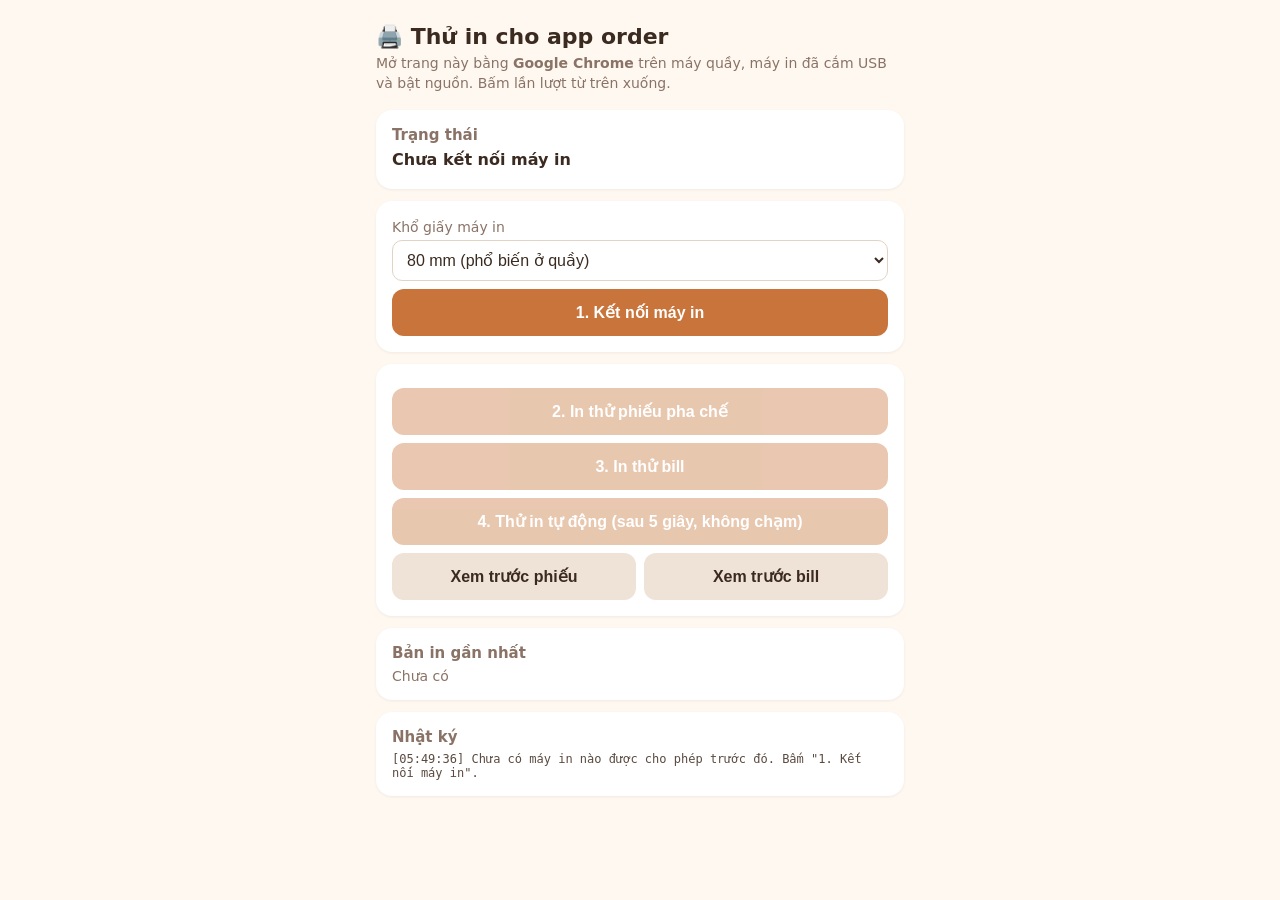
==== thu-in.html @ 134cb270 "Cập nhật app 23:12 27/11/26" ====
<!DOCTYPE html>
<html lang="vi">
<head>
<meta charset="utf-8">
<meta name="viewport" content="width=device-width, initial-scale=1">
<title>Thử in – App order</title>
<style>
  :root { --bg:#fff8f0; --card:#fff; --ink:#3b2a20; --muted:#8a7366; --accent:#c8743a; --ok:#2f8f5b; --err:#c0392b; }
  * { box-sizing: border-box; }
  body { margin:0; font-family: system-ui, -apple-system, "Segoe UI", Roboto, sans-serif; background:var(--bg); color:var(--ink); }
  main { max-width:560px; margin:0 auto; padding:20px 16px 40px; }
  h1 { font-size:22px; margin:4px 0; }
  p.sub { margin:0 0 16px; color:var(--muted); font-size:14px; line-height:1.45; }
  .card { background:var(--card); border-radius:16px; padding:16px; margin-bottom:12px; box-shadow:0 1px 3px rgba(0,0,0,.06); }
  .card h2 { font-size:15px; margin:0 0 6px; color:var(--muted); font-weight:600; }
  .status { font-weight:700; font-size:16px; }
  .status.ok { color:var(--ok); } .status.err { color:var(--err); }
  #devinfo { font-size:13px; color:var(--muted); margin-top:4px; }
  button { display:block; width:100%; padding:14px; margin:8px 0 0; border:0; border-radius:12px; font-size:16px; font-weight:600; background:var(--accent); color:#fff; }
  button.secondary { background:#efe2d6; color:var(--ink); }
  button:disabled { opacity:.4; }
  label { font-size:14px; color:var(--muted); }
  select { width:100%; padding:10px; font-size:16px; border-radius:10px; border:1px solid #e3d3c5; margin-top:4px; background:#fff; color:var(--ink); }
  #log { font-family: ui-monospace, Menlo, Consolas, monospace; font-size:12px; white-space:pre-wrap; color:#5b4a40; max-height:260px; overflow:auto; margin:0; }
  #preview canvas { width:100%; border:1px dashed #d9c6b5; border-radius:8px; margin-top:8px; background:#fff; }
  .row2 { display:flex; gap:8px; } .row2 button { flex:1; }
</style>
</head>
<body>
<main>
  <h1>🖨️ Thử in cho app order</h1>
  <p class="sub">Mở trang này bằng <b>Google Chrome</b> trên máy quầy, máy in đã cắm USB và bật nguồn. Bấm lần lượt từ trên xuống.</p>

  <div class="card">
    <h2>Trạng thái</h2>
    <div id="status" class="status">Đang kiểm tra…</div>
    <div id="devinfo"></div>
  </div>

  <div class="card">
    <label for="paper">Khổ giấy máy in</label>
    <select id="paper">
      <option value="576">80 mm (phổ biến ở quầy)</option>
      <option value="384">58 mm (máy in nhỏ)</option>
    </select>
    <button id="btnConnect">1. Kết nối máy in</button>
  </div>

  <div class="card">
    <button id="btnPhieu" disabled>2. In thử phiếu pha chế</button>
    <button id="btnBill" disabled>3. In thử bill</button>
    <button id="btnAuto" disabled>4. Thử in tự động (sau 5 giây, không chạm)</button>
    <div class="row2">
      <button id="prevPhieu" class="secondary">Xem trước phiếu</button>
      <button id="prevBill" class="secondary">Xem trước bill</button>
    </div>
  </div>

  <div class="card" id="preview"><h2>Bản in gần nhất</h2><div id="previewBox" style="color:var(--muted);font-size:14px">Chưa có</div></div>

  <div class="card">
    <h2>Nhật ký</h2>
    <pre id="log"></pre>
  </div>
</main>

<script>
const $ = s => document.querySelector(s);
let printer = null; // { device, ep, iface }

function log(msg) {
  const t = new Date().toLocaleTimeString('vi-VN', { hour12: false });
  $('#log').textContent = `[${t}] ${msg}\n` + $('#log').textContent;
}
function setStatus(text, cls) { const el = $('#status'); el.textContent = text; el.className = 'status ' + (cls || ''); }
function enablePrint(on) { ['#btnPhieu', '#btnBill', '#btnAuto'].forEach(id => $(id).disabled = !on); }
function hex(n) { return '0x' + n.toString(16).padStart(4, '0'); }
function vnd(n) { return n.toLocaleString('vi-VN'); }
function now() {
  const d = new Date(), p = n => String(n).padStart(2, '0');
  return `${p(d.getDate())}/${p(d.getMonth() + 1)}/${d.getFullYear()} ${p(d.getHours())}:${p(d.getMinutes())}`;
}

/* ---------- Kết nối USB ---------- */
async function openDevice(device) {
  await device.open();
  if (device.configuration === null) await device.selectConfiguration(1);
  let pick = null;
  for (const iface of device.configuration.interfaces) {
    for (const alt of iface.alternates) {
      const ep = alt.endpoints.find(e => e.direction === 'out' && e.type === 'bulk');
      if (!ep) continue;
      const cand = { iface: iface.interfaceNumber, alt: alt.alternateSetting, ep: ep.endpointNumber, cls: alt.interfaceClass };
      if (!pick || (cand.cls === 7 && pick.cls !== 7)) pick = cand; // ưu tiên lớp "máy in" (7)
    }
  }
  if (!pick) throw new Error('Không tìm thấy cổng gửi dữ liệu trên thiết bị này — có thể đây không phải máy in.');
  try { await device.claimInterface(pick.iface); }
  catch (e) { throw new Error('Không giữ được máy in. Có thể phần mềm bán hàng cũ đang dùng máy in — hãy tắt hẳn app đó rồi thử lại. (' + e.message + ')'); }
  if (pick.alt !== 0) await device.selectAlternateInterface(pick.iface, pick.alt);
  printer = { device, ep: pick.ep, iface: pick.iface };
  const name = [device.manufacturerName, device.productName].filter(Boolean).join(' ') || 'Máy in USB';
  const ids = `VID ${hex(device.vendorId)} · PID ${hex(device.productId)}`;
  setStatus('✅ Đã kết nối: ' + name, 'ok');
  $('#devinfo').textContent = ids + (pick.cls === 7 ? ' · nhận diện là máy in' : ` · lớp thiết bị ${pick.cls}`);
  log('Kết nối thành công: ' + name + ' (' + ids + ')');
  enablePrint(true);
}

async function send(bytes) {
  if (!printer) throw new Error('Chưa kết nối máy in.');
  const CHUNK = 4096;
  for (let i = 0; i < bytes.length; i += CHUNK) {
    const r = await printer.device.transferOut(printer.ep, bytes.subarray(i, i + CHUNK));
    if (r.status !== 'ok') throw new Error('Gửi dữ liệu lỗi: ' + r.status);
  }
}

/* ---------- Vẽ phiếu thành ảnh (để tiếng Việt luôn đúng dấu) ---------- */
function wrap(ctx, text, maxW) {
  const words = String(text).split(' '), lines = [];
  let cur = '';
  for (const w of words) {
    const t = cur ? cur + ' ' + w : w;
    if (!cur || ctx.measureText(t).width <= maxW) cur = t; else { lines.push(cur); cur = w; }
  }
  if (cur) lines.push(cur);
  return lines.length ? lines : [''];
}

function renderReceipt(blocks) {
  const W = parseInt($('#paper').value, 10);
  const s = W / 576, pad = Math.round(10 * s);
  const font = (size, bold) => `${bold ? '700' : '400'} ${Math.round(size * s)}px Roboto, "Noto Sans", Arial, sans-serif`;
  const c = document.createElement('canvas'), ctx = c.getContext('2d');
  const ops = [];
  let y = pad;
  for (const b of blocks) {
    if (b.type === 'gap') { y += Math.round((b.h || 12) * s); continue; }
    if (b.type === 'line') { ops.push({ type: 'line', y: y + Math.round(8 * s), dash: b.dash }); y += Math.round(18 * s); continue; }
    const size = b.size || 26, lh = Math.round(size * 1.35 * s), base = Math.round(lh * 0.76);
    const f = font(size, b.bold);
    ctx.font = f;
    const indent = Math.round((b.indent || 0) * s);
    if (b.type === 'row') {
      const rightW = ctx.measureText(b.right).width;
      const lines = wrap(ctx, b.left, W - 2 * pad - indent - rightW - Math.round(16 * s));
      lines.forEach((ln, i) => ops.push({ type: 'text', text: ln, x: pad + indent, y: y + lh * i + base, font: f, align: 'left' }));
      ops.push({ type: 'text', text: b.right, x: W - pad, y: y + base, font: f, align: 'right' });
      y += lh * lines.length;
      continue;
    }
    for (const ln of wrap(ctx, b.text, W - 2 * pad - indent)) {
      const x = b.align === 'center' ? W / 2 : b.align === 'right' ? W - pad : pad + indent;
      ops.push({ type: 'text', text: ln, x, y: y + base, font: f, align: b.align || 'left' });
      y += lh;
    }
  }
  y += pad;
  c.width = W; c.height = Math.ceil(y / 8) * 8;
  ctx.fillStyle = '#fff'; ctx.fillRect(0, 0, c.width, c.height);
  ctx.fillStyle = '#000'; ctx.strokeStyle = '#000';
  for (const o of ops) {
    if (o.type === 'line') {
      ctx.lineWidth = Math.max(2, Math.round(2 * s));
      ctx.setLineDash(o.dash ? [Math.round(8 * s), Math.round(6 * s)] : []);
      ctx.beginPath(); ctx.moveTo(pad, o.y); ctx.lineTo(W - pad, o.y); ctx.stroke();
    } else {
      ctx.font = o.font; ctx.textAlign = o.align; ctx.textBaseline = 'alphabetic';
      ctx.fillText(o.text, o.x, o.y);
    }
  }
  return c;
}

/* Ảnh -> lệnh ESC/POS (in ảnh raster GS v 0), rồi đẩy giấy và cắt */
function canvasToEscPos(c) {
  const W = c.width, H = c.height, bpr = W / 8;
  const px = c.getContext('2d').getImageData(0, 0, W, H).data;
  const out = [0x1B, 0x40]; // ESC @ : khởi tạo máy in
  const BAND = 128;         // in từng dải 128 dòng cho máy in bộ nhớ nhỏ
  for (let y0 = 0; y0 < H; y0 += BAND) {
    const h = Math.min(BAND, H - y0);
    out.push(0x1D, 0x76, 0x30, 0x00, bpr & 0xFF, (bpr >> 8) & 0xFF, h & 0xFF, (h >> 8) & 0xFF);
    for (let y = y0; y < y0 + h; y++) {
      for (let bx = 0; bx < bpr; bx++) {
        let byte = 0;
        for (let bit = 0; bit < 8; bit++) {
          const i = (y * W + bx * 8 + bit) * 4;
          if (0.299 * px[i] + 0.587 * px[i + 1] + 0.114 * px[i + 2] < 150) byte |= 0x80 >> bit;
        }
        out.push(byte);
      }
    }
  }
  out.push(0x1B, 0x64, 0x02);       // đẩy giấy 2 dòng
  out.push(0x1D, 0x56, 0x42, 0x00); // cắt giấy (máy không có dao cắt sẽ bỏ qua)
  return new Uint8Array(out);
}

/* ---------- Nội dung mẫu ---------- */
const ORDER = [
  { qty: 2, name: 'Nâu đá', price: 25000, opts: ['50% Đá'] },
  { qty: 1, name: 'Trà đào cam sả', price: 35000, opts: ['70% Đường'] },
  { qty: 1, name: 'Trà sữa trân châu đường đen', price: 35000, opts: ['50% Đường'], toppings: [{ name: 'Kem cheese', price: 10000 }] },
];

function phieuBlocks() {
  const b = [
    { text: 'PHIẾU PHA CHẾ', size: 40, bold: true, align: 'center' },
    { text: 'Đơn #023 · Bàn 5', size: 36, bold: true, align: 'center' },
    { text: now() + ' · Thu ngân', size: 24, align: 'center' },
    { type: 'line' },
  ];
  for (const it of ORDER) {
    b.push({ text: `${it.qty} × ${it.name}`, size: 32, bold: true });
    for (const t of it.toppings || []) b.push({ text: '+ ' + t.name, size: 28, indent: 40 });
    for (const o of it.opts || []) b.push({ text: '• ' + o, size: 28, indent: 40 });
    b.push({ type: 'gap', h: 6 });
  }
  b.push({ type: 'line', dash: true });
  b.push({ text: 'Ghi chú: Mang về', size: 28, bold: true });
  b.push({ type: 'gap', h: 10 });
  b.push({ text: 'Thử dấu: ăằắẳẵặ âầấẩẫậ đ êềếểễệ ôồốổỗộ ơờớởỡợ ưừứửữự', size: 22 });
  return b;
}

function billBlocks() {
  const b = [
    { text: 'AN COFFEE & TEA', size: 42, bold: true, align: 'center' },
    { text: 'Cơ sở Hải An – Hải Phòng', size: 24, align: 'center' },
    { type: 'line' },
    { text: 'HOÁ ĐƠN THANH TOÁN', size: 32, bold: true, align: 'center' },
    { text: 'Đơn #023 · Bàn 5 · ' + now(), size: 24, align: 'center' },
    { type: 'line', dash: true },
  ];
  let total = 0;
  for (const it of ORDER) {
    const line = it.qty * it.price; total += line;
    b.push({ type: 'row', left: `${it.qty} × ${it.name}`, right: vnd(line), size: 28 });
    for (const t of it.toppings || []) { total += t.price * it.qty; b.push({ type: 'row', left: '+ ' + t.name, right: vnd(t.price * it.qty), size: 24, indent: 36 }); }
  }
  b.push({ type: 'line' });
  b.push({ type: 'row', left: 'TỔNG CỘNG', right: vnd(total) + 'đ', size: 34, bold: true });
  b.push({ type: 'gap', h: 18 });
  b.push({ text: 'Cảm ơn quý khách – hẹn gặp lại!', size: 26, align: 'center' });
  return b;
}

/* ---------- Thao tác ---------- */
function showPreview(canvas) { const box = $('#previewBox'); box.innerHTML = ''; box.appendChild(canvas); }

async function doPrint(kind) {
  const canvas = renderReceipt(kind === 'bill' ? billBlocks() : phieuBlocks());
  showPreview(canvas);
  const bytes = canvasToEscPos(canvas);
  const t0 = performance.now();
  try {
    await send(bytes);
    log(`Đã gửi ${kind === 'bill' ? 'bill' : 'phiếu pha chế'} (${(bytes.length / 1024).toFixed(1)} KB, ${Math.round(performance.now() - t0)} ms).`);
  } catch (e) { log('Lỗi khi in: ' + e.message); setStatus('Lỗi khi in — xem nhật ký', 'err'); }
}

function init() {
  $('#prevPhieu').onclick = () => showPreview(renderReceipt(phieuBlocks()));
  $('#prevBill').onclick = () => showPreview(renderReceipt(billBlocks()));

  if (!window.isSecureContext) { setStatus('Trang phải mở qua https:// (ví dụ GitHub Pages).', 'err'); $('#btnConnect').disabled = true; return; }
  if (!('usb' in navigator)) { setStatus('Trình duyệt này không hỗ trợ kết nối USB. Hãy mở bằng Google Chrome (bản mới).', 'err'); $('#btnConnect').disabled = true; return; }
  setStatus('Chưa kết nối máy in');

  $('#btnConnect').onclick = async () => {
    try { await openDevice(await navigator.usb.requestDevice({ filters: [] })); }
    catch (e) {
      if (e.name === 'NotFoundError') log('Chưa chọn thiết bị nào.');
      else { setStatus('Lỗi kết nối — xem nhật ký', 'err'); log('Lỗi: ' + e.message); }
    }
  };
  $('#btnPhieu').onclick = () => doPrint('phieu');
  $('#btnBill').onclick = () => doPrint('bill');
  $('#btnAuto').onclick = () => {
    let n = 5;
    $('#btnAuto').disabled = true;
    const tick = setInterval(() => {
      n--;
      $('#btnAuto').textContent = n > 0 ? `Sẽ tự in sau ${n} giây…` : '4. Thử in tự động (sau 5 giây, không chạm)';
      if (n <= 0) { clearInterval(tick); $('#btnAuto').disabled = !printer; log('Thử in tự động (giống khi có đơn mới từ điện thoại)…'); doPrint('phieu'); }
    }, 1000);
  };

  navigator.usb.addEventListener('connect', e => {
    log('Máy in vừa được cắm vào.');
    if (!printer) openDevice(e.device).catch(err => log('Lỗi: ' + err.message));
  });
  navigator.usb.addEventListener('disconnect', e => {
    if (printer && e.device === printer.device) { printer = null; enablePrint(false); setStatus('Máy in đã bị rút hoặc tắt.', 'err'); log('Mất kết nối máy in.'); }
  });

  navigator.usb.getDevices().then(async devices => {
    if (!devices.length) { log('Chưa có máy in nào được cho phép trước đó. Bấm "1. Kết nối máy in".'); return; }
    log('Thấy máy in đã cho phép trước đó, đang tự kết nối lại…');
    try { await openDevice(devices[0]); log('→ Tự kết nối lại được khi mở trang: app order sẽ in mà không cần bấm gì.'); }
    catch (e) { log('Tự kết nối lại thất bại: ' + e.message); }
  });
}
init();
</script>
</body>
</html>
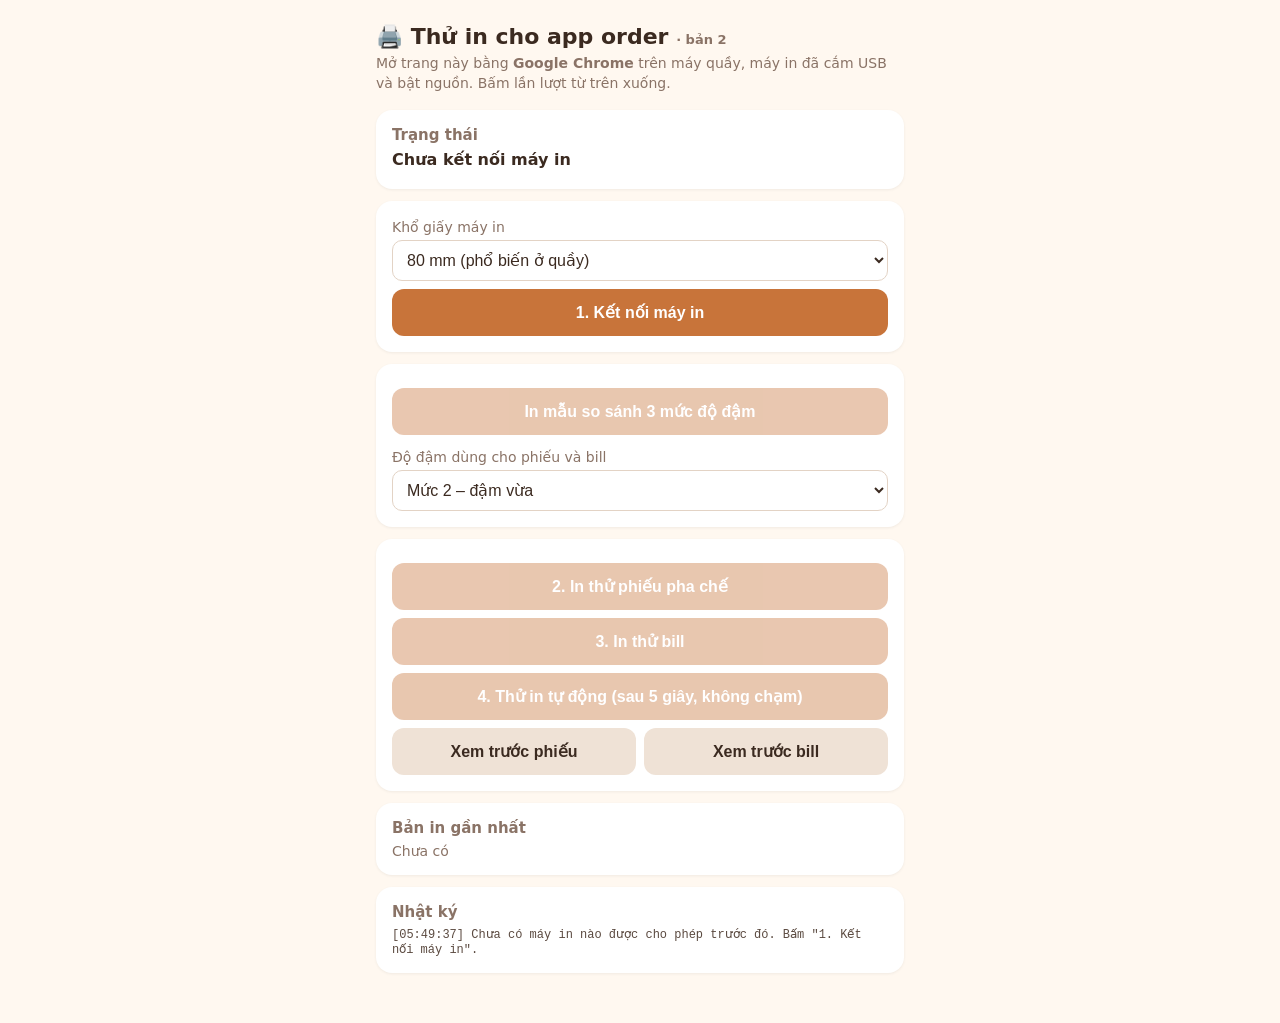
==== commit 39d200c7: "Cập nhật app 23:26 27/11/26" ====
--- a/thu-in.html
+++ b/thu-in.html
@@ -28,7 +28,7 @@
 </head>
 <body>
 <main>
-  <h1>🖨️ Thử in cho app order</h1>
+  <h1>🖨️ Thử in cho app order <small style="font-size:13px;color:var(--muted)">· bản 2</small></h1>
   <p class="sub">Mở trang này bằng <b>Google Chrome</b> trên máy quầy, máy in đã cắm USB và bật nguồn. Bấm lần lượt từ trên xuống.</p>
 
   <div class="card">
@@ -44,6 +44,16 @@
       <option value="384">58 mm (máy in nhỏ)</option>
     </select>
     <button id="btnConnect">1. Kết nối máy in</button>
+  </div>
+
+  <div class="card">
+    <button id="btnCompare" disabled>In mẫu so sánh 3 mức độ đậm</button>
+    <div style="margin-top:12px"><label for="level">Độ đậm dùng cho phiếu và bill</label>
+    <select id="level">
+      <option value="0">Mức 1 – mảnh (như lần in đầu)</option>
+      <option value="1" selected>Mức 2 – đậm vừa</option>
+      <option value="2">Mức 3 – rất đậm</option>
+    </select></div>
   </div>
 
   <div class="card">
@@ -73,7 +83,7 @@
   $('#log').textContent = `[${t}] ${msg}\n` + $('#log').textContent;
 }
 function setStatus(text, cls) { const el = $('#status'); el.textContent = text; el.className = 'status ' + (cls || ''); }
-function enablePrint(on) { ['#btnPhieu', '#btnBill', '#btnAuto'].forEach(id => $(id).disabled = !on); }
+function enablePrint(on) { ['#btnPhieu', '#btnBill', '#btnAuto', '#btnCompare'].forEach(id => $(id).disabled = !on); }
 function hex(n) { return '0x' + n.toString(16).padStart(4, '0'); }
 function vnd(n) { return n.toLocaleString('vi-VN'); }
 function now() {
@@ -128,10 +138,26 @@
   return lines.length ? lines : [''];
 }
 
-function renderReceipt(blocks) {
+/* Độ đậm: độ dày nét chữ, viền tô thêm quanh chữ, và ngưỡng đổi điểm xám thành chấm đen */
+const LEVELS = [
+  { normal: '400', bold: '700', stroke: 0,   thr: 150 }, // Mức 1: như bản đầu
+  { normal: '600', bold: '800', stroke: 0.8, thr: 195 }, // Mức 2
+  { normal: '700', bold: '900', stroke: 1.2, thr: 210 }, // Mức 3
+];
+function binarize(c, thr) {
+  const ctx = c.getContext('2d'), im = ctx.getImageData(0, 0, c.width, c.height), d = im.data;
+  for (let i = 0; i < d.length; i += 4) {
+    const v = 0.299 * d[i] + 0.587 * d[i + 1] + 0.114 * d[i + 2] < thr ? 0 : 255;
+    d[i] = d[i + 1] = d[i + 2] = v; d[i + 3] = 255;
+  }
+  ctx.putImageData(im, 0, 0);
+}
+
+function renderReceipt(blocks, levelIdx) {
+  const L = LEVELS[levelIdx ?? parseInt($('#level').value, 10)];
   const W = parseInt($('#paper').value, 10);
   const s = W / 576, pad = Math.round(10 * s);
-  const font = (size, bold) => `${bold ? '700' : '400'} ${Math.round(size * s)}px Roboto, "Noto Sans", Arial, sans-serif`;
+  const font = (size, bold) => `${bold ? L.bold : L.normal} ${Math.round(size * s)}px Roboto, "Noto Sans", Arial, sans-serif`;
   const c = document.createElement('canvas'), ctx = c.getContext('2d');
   const ops = [];
   let y = pad;
@@ -168,8 +194,38 @@
     } else {
       ctx.font = o.font; ctx.textAlign = o.align; ctx.textBaseline = 'alphabetic';
       ctx.fillText(o.text, o.x, o.y);
-    }
-  }
+      if (L.stroke > 0) {
+        ctx.setLineDash([]); ctx.lineJoin = 'round';
+        ctx.lineWidth = L.stroke * s; ctx.strokeText(o.text, o.x, o.y);
+      }
+    }
+  }
+  binarize(c, L.thr); // xem trước = đúng những chấm sẽ in ra
+  return c;
+}
+
+/* Một dải giấy in 3 mức độ đậm nối nhau để so sánh */
+function sampleBlocks(i) {
+  return [
+    { text: `MỨC ${i + 1}` + (i === 0 ? ' (như lần in đầu)' : ''), size: 30, bold: true, align: 'center' },
+    { type: 'line' },
+    { text: '2 × Trà sữa trân châu đường đen', size: 32, bold: true },
+    { text: '+ Kem cheese', size: 28, indent: 40 },
+    { text: '• 50% Đường · 70% Đá', size: 28, indent: 40 },
+    { type: 'row', left: '1 × Trà đào cam sả', right: '35.000', size: 28 },
+    { text: 'Thử dấu: ăằắẳẵặ âầấẩẫậ đ êềếểễệ ôồốổỗộ ơờớởỡợ ưừứửữự', size: 22 },
+    { type: 'gap', h: 30 },
+  ];
+}
+function compareCanvas() {
+  const parts = [0, 1, 2].map(i => renderReceipt(sampleBlocks(i), i));
+  const W = parts[0].width, H = parts.reduce((a, p) => a + p.height, 0);
+  const c = document.createElement('canvas');
+  c.width = W; c.height = Math.ceil(H / 8) * 8;
+  const ctx = c.getContext('2d');
+  ctx.fillStyle = '#fff'; ctx.fillRect(0, 0, W, c.height);
+  let y = 0;
+  for (const p of parts) { ctx.drawImage(p, 0, y); y += p.height; }
   return c;
 }
 
@@ -187,7 +243,7 @@
         let byte = 0;
         for (let bit = 0; bit < 8; bit++) {
           const i = (y * W + bx * 8 + bit) * 4;
-          if (0.299 * px[i] + 0.587 * px[i + 1] + 0.114 * px[i + 2] < 150) byte |= 0x80 >> bit;
+          if (px[i] < 128) byte |= 0x80 >> bit; // ảnh đã được đổi sang đen/trắng lúc vẽ
         }
         out.push(byte);
       }
@@ -251,13 +307,13 @@
 function showPreview(canvas) { const box = $('#previewBox'); box.innerHTML = ''; box.appendChild(canvas); }
 
 async function doPrint(kind) {
-  const canvas = renderReceipt(kind === 'bill' ? billBlocks() : phieuBlocks());
+  const canvas = kind === 'compare' ? compareCanvas() : renderReceipt(kind === 'bill' ? billBlocks() : phieuBlocks());
   showPreview(canvas);
   const bytes = canvasToEscPos(canvas);
   const t0 = performance.now();
   try {
     await send(bytes);
-    log(`Đã gửi ${kind === 'bill' ? 'bill' : 'phiếu pha chế'} (${(bytes.length / 1024).toFixed(1)} KB, ${Math.round(performance.now() - t0)} ms).`);
+    log(`Đã gửi ${kind === 'bill' ? 'bill' : kind === 'compare' ? 'mẫu so sánh độ đậm' : 'phiếu pha chế'} (${(bytes.length / 1024).toFixed(1)} KB, ${Math.round(performance.now() - t0)} ms).`);
   } catch (e) { log('Lỗi khi in: ' + e.message); setStatus('Lỗi khi in — xem nhật ký', 'err'); }
 }
 
@@ -276,6 +332,7 @@
       else { setStatus('Lỗi kết nối — xem nhật ký', 'err'); log('Lỗi: ' + e.message); }
     }
   };
+  $('#btnCompare').onclick = () => doPrint('compare');
   $('#btnPhieu').onclick = () => doPrint('phieu');
   $('#btnBill').onclick = () => doPrint('bill');
   $('#btnAuto').onclick = () => {
